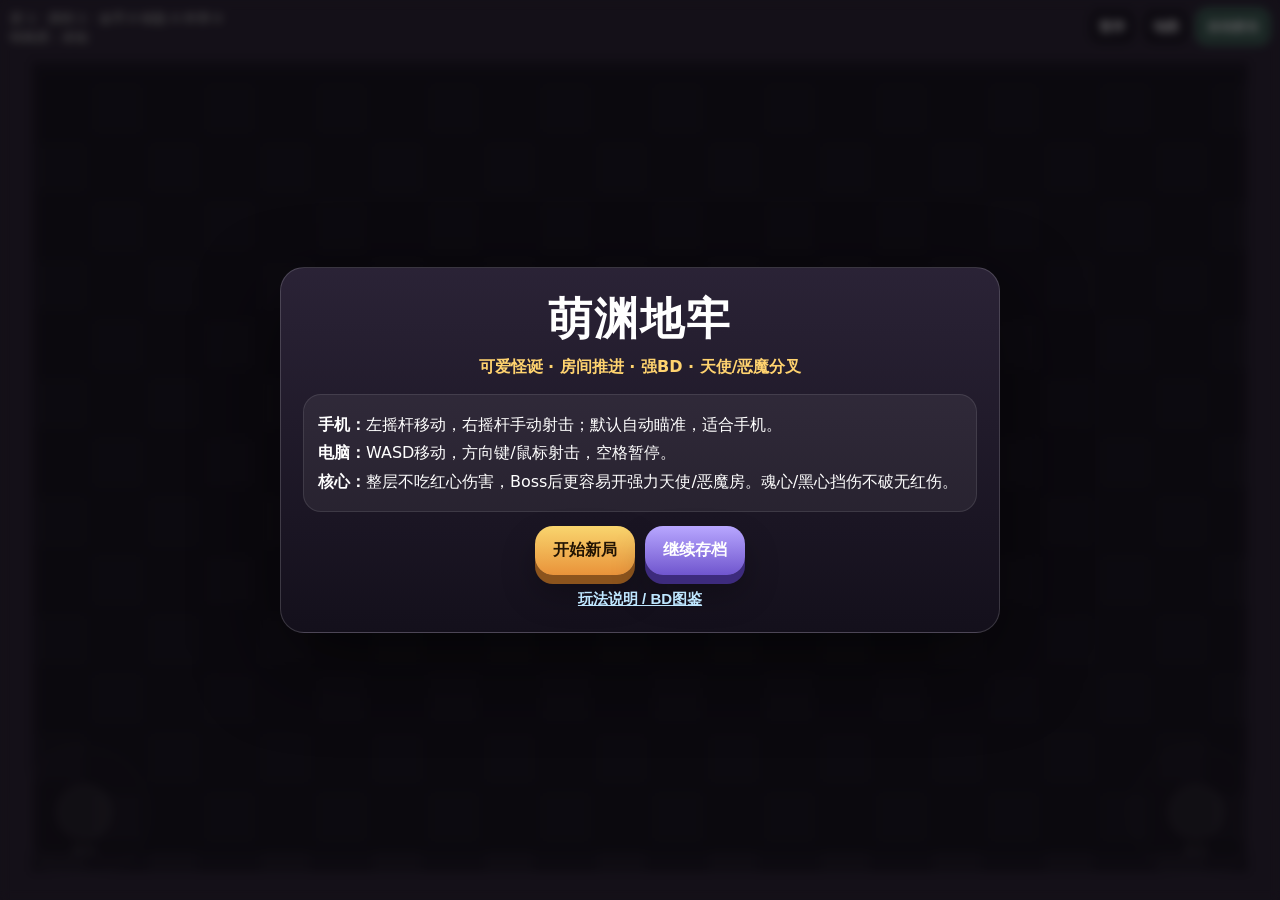
==== index.html @ 3e8f5dc8 "Add files via upload" ====
<!doctype html>
<html lang="zh-CN">
<head>
  <meta charset="utf-8" />
  <meta name="viewport" content="width=device-width,initial-scale=1,maximum-scale=1,user-scalable=no,viewport-fit=cover" />
  <meta name="theme-color" content="#171221" />
  <meta name="description" content="可爱怪诞地牢肉鸽射击网页游戏，手机和电脑都能玩。" />
  <title>萌渊地牢 Cute Abyss</title>
  <link rel="stylesheet" href="styles.css" />
  <link rel="manifest" href="manifest.webmanifest" />
</head>
<body>
  <div id="gameWrap">
    <canvas id="game" width="960" height="640" aria-label="Cute Abyss game canvas"></canvas>

    <div id="hud">
      <div class="hud-left">
        <div id="hearts" class="hearts"></div>
        <div id="statsLine">层 1 · 房间 1 · 金币 0 钥匙 0 炸弹 0</div>
        <div id="dealLine">特殊房：未知</div>
      </div>
      <div class="hud-right">
        <button id="btnPause" class="miniBtn">暂停</button>
        <button id="btnMap" class="miniBtn">地图</button>
        <button id="btnAuto" class="miniBtn active">自动射击</button>
      </div>
    </div>

    <div id="miniMap" class="miniMap hidden"></div>
    <div id="toast" class="toast hidden"></div>

    <div id="leftStick" class="stick"><div></div><span>移动</span></div>
    <div id="rightStick" class="stick"><div></div><span>射击</span></div>

    <div id="modal" class="modal">
      <div class="panel startPanel">
        <h1>萌渊地牢</h1>
        <p class="subtitle">可爱怪诞 · 房间推进 · 强BD · 天使/恶魔分叉</p>
        <div class="tips">
          <p><b>手机：</b>左摇杆移动，右摇杆手动射击；默认自动瞄准，适合手机。</p>
          <p><b>电脑：</b>WASD移动，方向键/鼠标射击，空格暂停。</p>
          <p><b>核心：</b>整层不吃红心伤害，Boss后更容易开强力天使/恶魔房。魂心/黑心挡伤不破无红伤。</p>
        </div>
        <div class="row">
          <button id="btnStart" class="bigBtn">开始新局</button>
          <button id="btnContinue" class="bigBtn secondary">继续存档</button>
        </div>
        <button id="btnGuide" class="linkBtn">玩法说明 / BD图鉴</button>
      </div>
    </div>
  </div>
  <script src="game.js"></script>
</body>
</html>
---- styles.css ----
*{box-sizing:border-box;-webkit-tap-highlight-color:transparent}html,body{margin:0;height:100%;overflow:hidden;background:#111018;color:#fff;font-family:system-ui,-apple-system,"Segoe UI",Roboto,"Noto Sans SC",Arial,sans-serif;touch-action:none;user-select:none}#gameWrap{position:fixed;inset:0;background:radial-gradient(circle at 50% 25%,#2a2034,#111018 65%);display:flex;align-items:center;justify-content:center}canvas{width:100vw;height:100vh;display:block;image-rendering:auto;background:#17121d}#hud{position:absolute;top:env(safe-area-inset-top,0);left:0;right:0;padding:8px 10px;display:flex;justify-content:space-between;gap:8px;pointer-events:none;text-shadow:0 2px 3px #000;z-index:5}.hud-left{display:flex;flex-direction:column;gap:3px;font-size:13px;line-height:1.2}.hearts{font-size:18px;letter-spacing:1px}.hud-right{display:flex;gap:6px;pointer-events:auto}.miniBtn{border:1px solid rgba(255,255,255,.2);background:rgba(15,12,20,.66);color:#fff;border-radius:12px;padding:8px 10px;font-weight:800;backdrop-filter:blur(8px)}.miniBtn.active{background:rgba(99,238,159,.30);border-color:rgba(142,255,185,.55)}.miniMap{position:absolute;right:10px;top:62px;width:140px;min-height:120px;background:rgba(10,8,14,.72);border:1px solid rgba(255,255,255,.18);border-radius:14px;padding:8px;z-index:6;display:grid;grid-template-columns:repeat(7,16px);grid-auto-rows:16px;gap:3px;backdrop-filter:blur(6px)}.miniRoom{border-radius:4px;background:#393044;border:1px solid #5a4c67}.miniRoom.current{background:#f8d16a;box-shadow:0 0 10px #f8d16a}.miniRoom.boss{background:#f06275}.miniRoom.treasure{background:#78d7ff}.miniRoom.shop{background:#ffd36f}.miniRoom.secret{background:#c79cff}.hidden{display:none!important}.toast{position:absolute;left:50%;top:70px;transform:translateX(-50%);max-width:88vw;padding:10px 14px;border-radius:999px;background:rgba(10,8,14,.78);border:1px solid rgba(255,255,255,.22);font-weight:800;z-index:20;text-align:center;box-shadow:0 10px 30px rgba(0,0,0,.28)}.stick{position:absolute;width:132px;height:132px;border-radius:50%;background:rgba(255,255,255,.06);border:2px solid rgba(255,255,255,.12);z-index:10;bottom:calc(22px + env(safe-area-inset-bottom,0));backdrop-filter:blur(6px);display:flex;align-items:center;justify-content:center;color:rgba(255,255,255,.55);font-size:12px;font-weight:900}.stick div{position:absolute;width:56px;height:56px;border-radius:50%;background:rgba(255,255,255,.28);border:2px solid rgba(255,255,255,.28);transform:translate(0,0)}.stick span{position:absolute;bottom:17px}.stick.active{background:rgba(255,255,255,.10);border-color:rgba(255,255,255,.26)}#leftStick{left:18px}#rightStick{right:18px}.modal{position:absolute;inset:0;background:rgba(5,4,8,.62);display:flex;align-items:center;justify-content:center;z-index:30;padding:16px;backdrop-filter:blur(5px)}.modal.hidden{display:none}.panel{width:min(720px,96vw);max-height:88vh;overflow:auto;border-radius:24px;background:linear-gradient(180deg,rgba(44,36,56,.96),rgba(20,16,28,.98));border:1px solid rgba(255,255,255,.16);box-shadow:0 30px 80px rgba(0,0,0,.5);padding:22px}.startPanel{text-align:center}.panel h1{margin:0;font-size:44px;letter-spacing:2px}.subtitle{margin:8px 0 16px;color:#ffd36f;font-weight:900}.tips{text-align:left;background:rgba(255,255,255,.06);border:1px solid rgba(255,255,255,.10);border-radius:18px;padding:12px 14px;margin:14px 0}.tips p{margin:7px 0;line-height:1.35}.row{display:flex;gap:10px;justify-content:center;flex-wrap:wrap}.bigBtn,.choiceBtn{border:none;border-radius:18px;padding:14px 18px;background:linear-gradient(180deg,#f9d56e,#e9933a);color:#221404;font-size:16px;font-weight:1000;box-shadow:0 9px 0 #8c541d,0 18px 34px rgba(0,0,0,.28)}.bigBtn:active,.choiceBtn:active{transform:translateY(4px);box-shadow:0 5px 0 #8c541d}.bigBtn.secondary{background:linear-gradient(180deg,#b8a7ff,#7056ce);color:#fff;box-shadow:0 9px 0 #3d2b7d,0 18px 34px rgba(0,0,0,.28)}.linkBtn{margin-top:14px;border:none;background:transparent;color:#bfe7ff;font-weight:900;text-decoration:underline;font-size:15px}.choices{display:grid;grid-template-columns:repeat(3,1fr);gap:12px;margin-top:14px}.choiceCard{border-radius:18px;background:rgba(255,255,255,.07);border:1px solid rgba(255,255,255,.13);padding:14px;min-height:178px;text-align:left;display:flex;flex-direction:column;gap:8px}.choiceCard h3{margin:0;font-size:18px}.choiceCard .q{font-size:12px;color:#ffd36f;font-weight:900}.choiceCard .d{font-size:13px;line-height:1.35;color:#eee;flex:1}.choiceCard .cost{font-weight:1000;color:#ff9aa7}.choiceCard.angel{background:linear-gradient(180deg,rgba(255,247,195,.12),rgba(255,255,255,.04));border-color:rgba(255,234,146,.34)}.choiceCard.devil{background:linear-gradient(180deg,rgba(255,77,92,.14),rgba(255,255,255,.04));border-color:rgba(255,82,100,.38)}.choiceBtn{width:100%;padding:10px 12px;border-radius:14px;font-size:14px}.smallText{font-size:12px;color:#cfc8d8;line-height:1.45}.guideGrid{display:grid;grid-template-columns:1fr 1fr;gap:12px;text-align:left}.guideBox{background:rgba(255,255,255,.06);border:1px solid rgba(255,255,255,.10);border-radius:16px;padding:12px}.guideBox h3{margin:0 0 8px}.itemList{max-height:260px;overflow:auto;font-size:12px;line-height:1.5}.danger{color:#ff8fa0}.holy{color:#fff1a8}.kbd{background:#342a40;border:1px solid #5d4f6c;border-radius:6px;padding:1px 5px;font-weight:900}@media (max-width:760px){.panel{padding:16px;border-radius:20px}.panel h1{font-size:34px}.choices{grid-template-columns:1fr}.choiceCard{min-height:auto}.guideGrid{grid-template-columns:1fr}.stick{width:116px;height:116px}.stick div{width:50px;height:50px}.hud-left{font-size:11px;max-width:58vw}.hearts{font-size:15px}.miniBtn{padding:7px 8px;font-size:12px}.miniMap{right:8px;top:72px}}
@media (pointer:fine){.stick{opacity:.22}.stick.active{opacity:.75}}
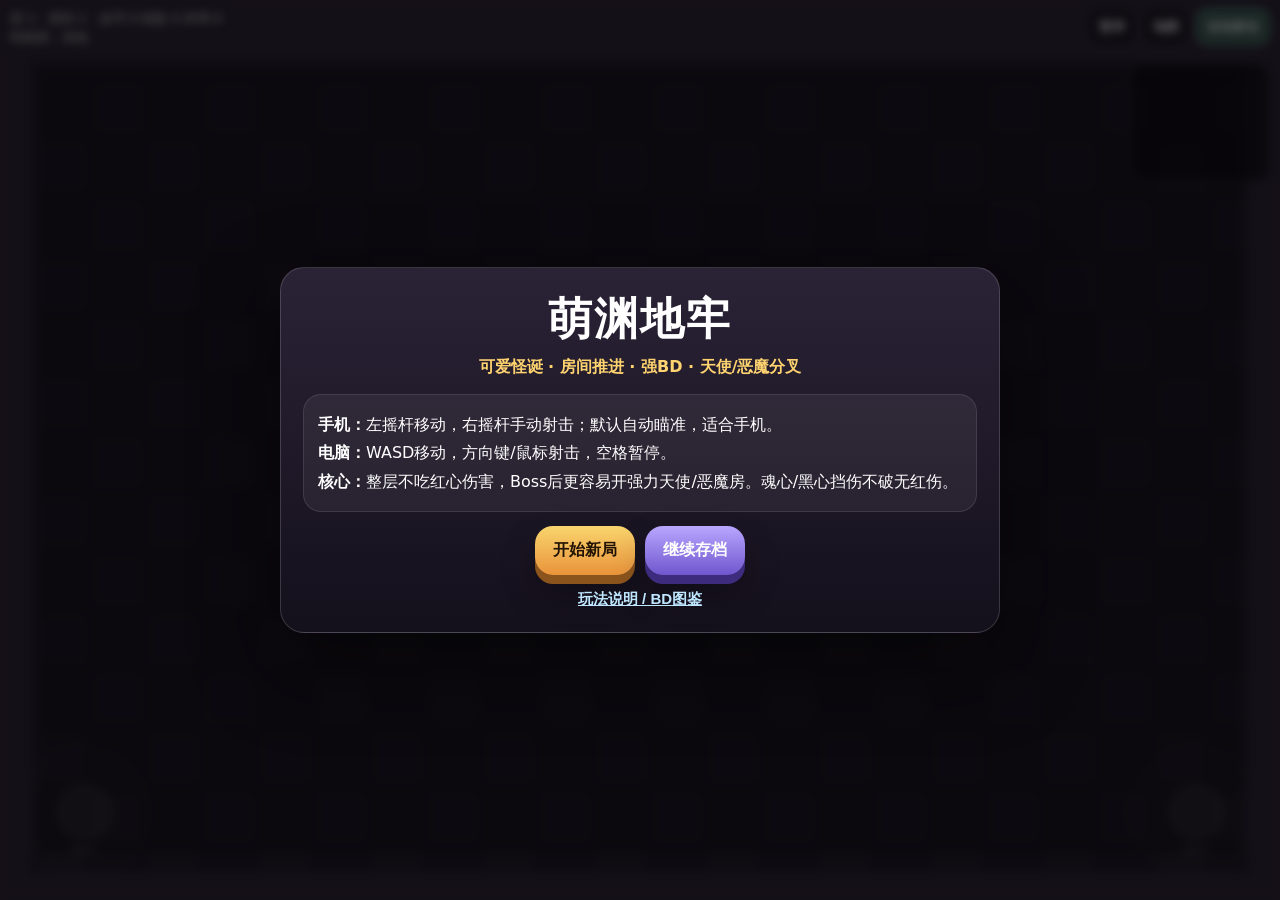
==== commit 8b8a0807: "Add files via upload" ====
--- a/index.html
+++ b/index.html
@@ -26,7 +26,7 @@
       </div>
     </div>
 
-    <div id="miniMap" class="miniMap hidden"></div>
+    <div id="miniMap" class="miniMap"></div>
     <div id="toast" class="toast hidden"></div>
 
     <div id="leftStick" class="stick"><div></div><span>移动</span></div>
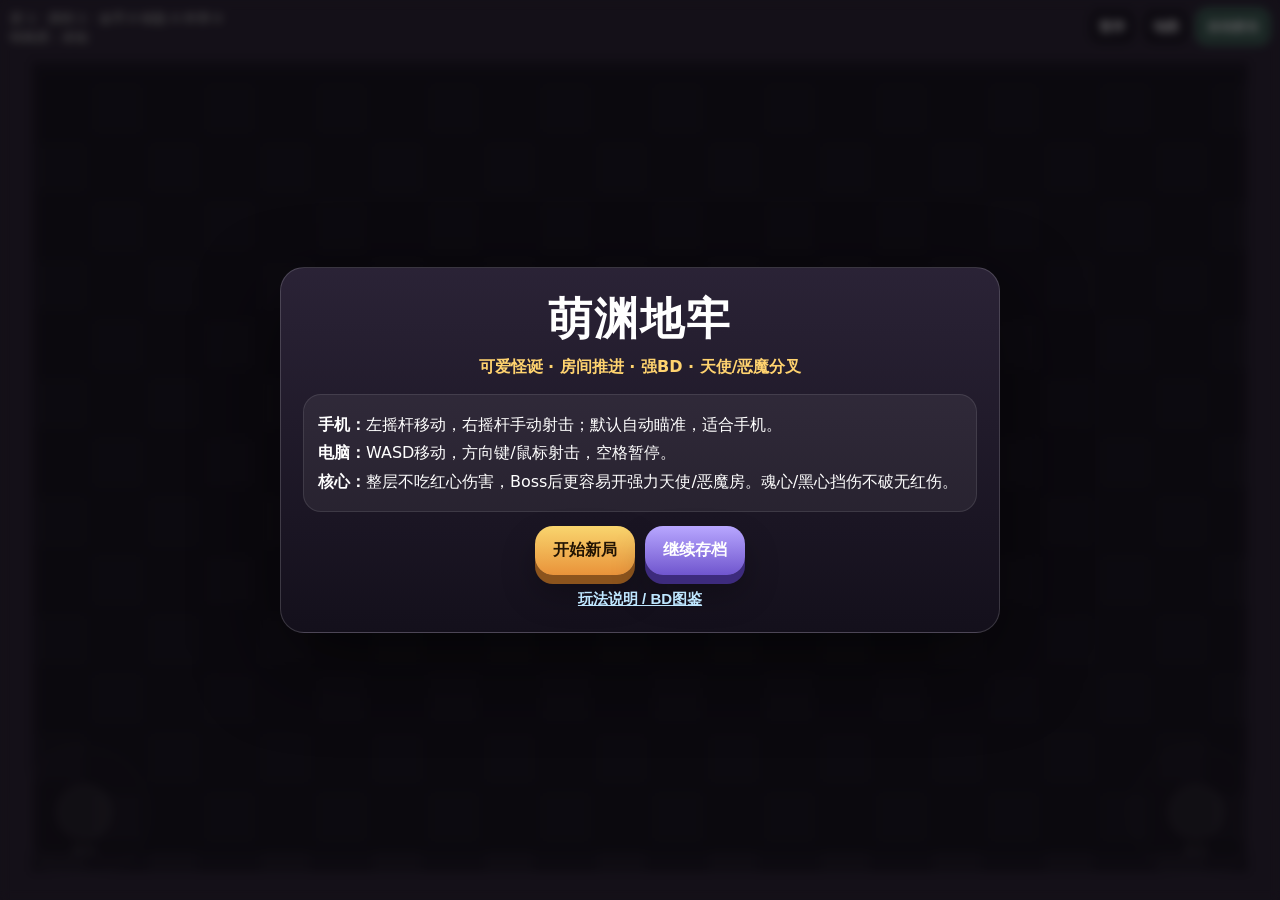
==== commit 2734969a: "Add files via upload" ====
--- a/index.html
+++ b/index.html
@@ -26,8 +26,9 @@
       </div>
     </div>
 
-    <div id="miniMap" class="miniMap"></div>
+    <div id="miniMap" class="miniMap hidden"></div>
     <div id="toast" class="toast hidden"></div>
+    <button id="btnNextRoom" class="nextRoomBtn hidden">进门 / 下一房间</button>
 
     <div id="leftStick" class="stick"><div></div><span>移动</span></div>
     <div id="rightStick" class="stick"><div></div><span>射击</span></div>
--- a/styles.css
+++ b/styles.css
@@ -1,2 +1,6 @@
 *{box-sizing:border-box;-webkit-tap-highlight-color:transparent}html,body{margin:0;height:100%;overflow:hidden;background:#111018;color:#fff;font-family:system-ui,-apple-system,"Segoe UI",Roboto,"Noto Sans SC",Arial,sans-serif;touch-action:none;user-select:none}#gameWrap{position:fixed;inset:0;background:radial-gradient(circle at 50% 25%,#2a2034,#111018 65%);display:flex;align-items:center;justify-content:center}canvas{width:100vw;height:100vh;display:block;image-rendering:auto;background:#17121d}#hud{position:absolute;top:env(safe-area-inset-top,0);left:0;right:0;padding:8px 10px;display:flex;justify-content:space-between;gap:8px;pointer-events:none;text-shadow:0 2px 3px #000;z-index:5}.hud-left{display:flex;flex-direction:column;gap:3px;font-size:13px;line-height:1.2}.hearts{font-size:18px;letter-spacing:1px}.hud-right{display:flex;gap:6px;pointer-events:auto}.miniBtn{border:1px solid rgba(255,255,255,.2);background:rgba(15,12,20,.66);color:#fff;border-radius:12px;padding:8px 10px;font-weight:800;backdrop-filter:blur(8px)}.miniBtn.active{background:rgba(99,238,159,.30);border-color:rgba(142,255,185,.55)}.miniMap{position:absolute;right:10px;top:62px;width:140px;min-height:120px;background:rgba(10,8,14,.72);border:1px solid rgba(255,255,255,.18);border-radius:14px;padding:8px;z-index:6;display:grid;grid-template-columns:repeat(7,16px);grid-auto-rows:16px;gap:3px;backdrop-filter:blur(6px)}.miniRoom{border-radius:4px;background:#393044;border:1px solid #5a4c67}.miniRoom.current{background:#f8d16a;box-shadow:0 0 10px #f8d16a}.miniRoom.boss{background:#f06275}.miniRoom.treasure{background:#78d7ff}.miniRoom.shop{background:#ffd36f}.miniRoom.secret{background:#c79cff}.hidden{display:none!important}.toast{position:absolute;left:50%;top:70px;transform:translateX(-50%);max-width:88vw;padding:10px 14px;border-radius:999px;background:rgba(10,8,14,.78);border:1px solid rgba(255,255,255,.22);font-weight:800;z-index:20;text-align:center;box-shadow:0 10px 30px rgba(0,0,0,.28)}.stick{position:absolute;width:132px;height:132px;border-radius:50%;background:rgba(255,255,255,.06);border:2px solid rgba(255,255,255,.12);z-index:10;bottom:calc(22px + env(safe-area-inset-bottom,0));backdrop-filter:blur(6px);display:flex;align-items:center;justify-content:center;color:rgba(255,255,255,.55);font-size:12px;font-weight:900}.stick div{position:absolute;width:56px;height:56px;border-radius:50%;background:rgba(255,255,255,.28);border:2px solid rgba(255,255,255,.28);transform:translate(0,0)}.stick span{position:absolute;bottom:17px}.stick.active{background:rgba(255,255,255,.10);border-color:rgba(255,255,255,.26)}#leftStick{left:18px}#rightStick{right:18px}.modal{position:absolute;inset:0;background:rgba(5,4,8,.62);display:flex;align-items:center;justify-content:center;z-index:30;padding:16px;backdrop-filter:blur(5px)}.modal.hidden{display:none}.panel{width:min(720px,96vw);max-height:88vh;overflow:auto;border-radius:24px;background:linear-gradient(180deg,rgba(44,36,56,.96),rgba(20,16,28,.98));border:1px solid rgba(255,255,255,.16);box-shadow:0 30px 80px rgba(0,0,0,.5);padding:22px}.startPanel{text-align:center}.panel h1{margin:0;font-size:44px;letter-spacing:2px}.subtitle{margin:8px 0 16px;color:#ffd36f;font-weight:900}.tips{text-align:left;background:rgba(255,255,255,.06);border:1px solid rgba(255,255,255,.10);border-radius:18px;padding:12px 14px;margin:14px 0}.tips p{margin:7px 0;line-height:1.35}.row{display:flex;gap:10px;justify-content:center;flex-wrap:wrap}.bigBtn,.choiceBtn{border:none;border-radius:18px;padding:14px 18px;background:linear-gradient(180deg,#f9d56e,#e9933a);color:#221404;font-size:16px;font-weight:1000;box-shadow:0 9px 0 #8c541d,0 18px 34px rgba(0,0,0,.28)}.bigBtn:active,.choiceBtn:active{transform:translateY(4px);box-shadow:0 5px 0 #8c541d}.bigBtn.secondary{background:linear-gradient(180deg,#b8a7ff,#7056ce);color:#fff;box-shadow:0 9px 0 #3d2b7d,0 18px 34px rgba(0,0,0,.28)}.linkBtn{margin-top:14px;border:none;background:transparent;color:#bfe7ff;font-weight:900;text-decoration:underline;font-size:15px}.choices{display:grid;grid-template-columns:repeat(3,1fr);gap:12px;margin-top:14px}.choiceCard{border-radius:18px;background:rgba(255,255,255,.07);border:1px solid rgba(255,255,255,.13);padding:14px;min-height:178px;text-align:left;display:flex;flex-direction:column;gap:8px}.choiceCard h3{margin:0;font-size:18px}.choiceCard .q{font-size:12px;color:#ffd36f;font-weight:900}.choiceCard .d{font-size:13px;line-height:1.35;color:#eee;flex:1}.choiceCard .cost{font-weight:1000;color:#ff9aa7}.choiceCard.angel{background:linear-gradient(180deg,rgba(255,247,195,.12),rgba(255,255,255,.04));border-color:rgba(255,234,146,.34)}.choiceCard.devil{background:linear-gradient(180deg,rgba(255,77,92,.14),rgba(255,255,255,.04));border-color:rgba(255,82,100,.38)}.choiceBtn{width:100%;padding:10px 12px;border-radius:14px;font-size:14px}.smallText{font-size:12px;color:#cfc8d8;line-height:1.45}.guideGrid{display:grid;grid-template-columns:1fr 1fr;gap:12px;text-align:left}.guideBox{background:rgba(255,255,255,.06);border:1px solid rgba(255,255,255,.10);border-radius:16px;padding:12px}.guideBox h3{margin:0 0 8px}.itemList{max-height:260px;overflow:auto;font-size:12px;line-height:1.5}.danger{color:#ff8fa0}.holy{color:#fff1a8}.kbd{background:#342a40;border:1px solid #5d4f6c;border-radius:6px;padding:1px 5px;font-weight:900}@media (max-width:760px){.panel{padding:16px;border-radius:20px}.panel h1{font-size:34px}.choices{grid-template-columns:1fr}.choiceCard{min-height:auto}.guideGrid{grid-template-columns:1fr}.stick{width:116px;height:116px}.stick div{width:50px;height:50px}.hud-left{font-size:11px;max-width:58vw}.hearts{font-size:15px}.miniBtn{padding:7px 8px;font-size:12px}.miniMap{right:8px;top:72px}}
 @media (pointer:fine){.stick{opacity:.22}.stick.active{opacity:.75}}
+
+/* 手机竖屏保险按钮：不靠找门，点一下直接进入可用房间 */
+.nextRoomBtn{position:absolute;left:50%;bottom:calc(168px + env(safe-area-inset-bottom,0));transform:translateX(-50%);z-index:18;border:2px solid rgba(255,255,255,.25);border-radius:999px;padding:13px 22px;background:linear-gradient(180deg,#ffde78,#e89531);color:#241304;font-size:17px;font-weight:1000;box-shadow:0 8px 0 #8f541d,0 18px 32px rgba(0,0,0,.34);text-shadow:none}.nextRoomBtn:active{transform:translateX(-50%) translateY(4px);box-shadow:0 4px 0 #8f541d,0 14px 24px rgba(0,0,0,.28)}
+@media (orientation:portrait){.nextRoomBtn{bottom:calc(154px + env(safe-area-inset-bottom,0));font-size:16px;padding:12px 19px}.miniMap{opacity:.86}.stick{bottom:calc(16px + env(safe-area-inset-bottom,0))}}
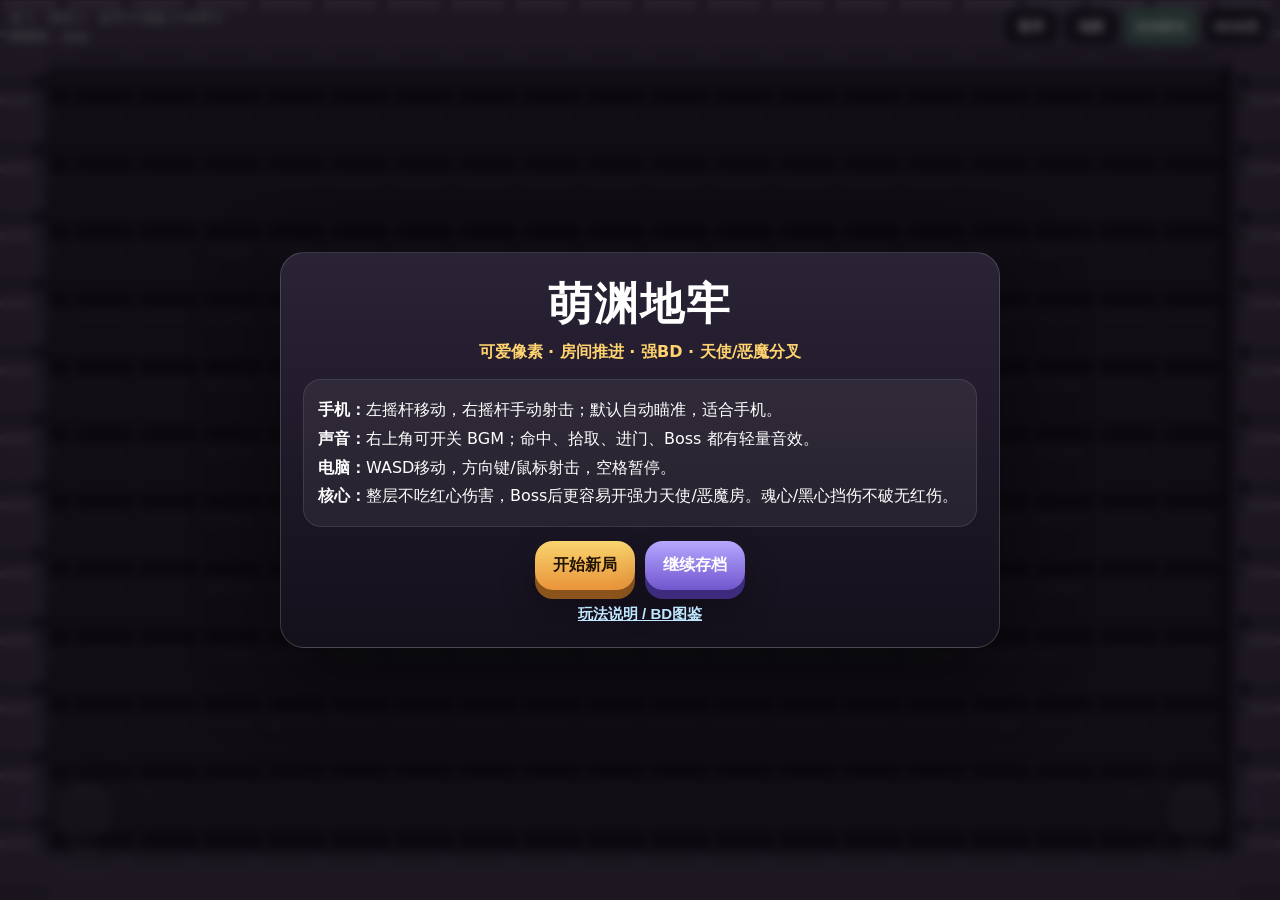
==== commit dffe2446: "Add files via upload" ====
--- a/index.html
+++ b/index.html
@@ -23,6 +23,7 @@
         <button id="btnPause" class="miniBtn">暂停</button>
         <button id="btnMap" class="miniBtn">地图</button>
         <button id="btnAuto" class="miniBtn active">自动射击</button>
+        <button id="btnMusic" class="miniBtn">BGM关</button>
       </div>
     </div>
 
@@ -36,9 +37,10 @@
     <div id="modal" class="modal">
       <div class="panel startPanel">
         <h1>萌渊地牢</h1>
-        <p class="subtitle">可爱怪诞 · 房间推进 · 强BD · 天使/恶魔分叉</p>
+        <p class="subtitle">可爱像素 · 房间推进 · 强BD · 天使/恶魔分叉</p>
         <div class="tips">
           <p><b>手机：</b>左摇杆移动，右摇杆手动射击；默认自动瞄准，适合手机。</p>
+          <p><b>声音：</b>右上角可开关 BGM；命中、拾取、进门、Boss 都有轻量音效。</p>
           <p><b>电脑：</b>WASD移动，方向键/鼠标射击，空格暂停。</p>
           <p><b>核心：</b>整层不吃红心伤害，Boss后更容易开强力天使/恶魔房。魂心/黑心挡伤不破无红伤。</p>
         </div>
--- a/styles.css
+++ b/styles.css
@@ -4,3 +4,7 @@
 /* 手机竖屏保险按钮：不靠找门，点一下直接进入可用房间 */
 .nextRoomBtn{position:absolute;left:50%;bottom:calc(168px + env(safe-area-inset-bottom,0));transform:translateX(-50%);z-index:18;border:2px solid rgba(255,255,255,.25);border-radius:999px;padding:13px 22px;background:linear-gradient(180deg,#ffde78,#e89531);color:#241304;font-size:17px;font-weight:1000;box-shadow:0 8px 0 #8f541d,0 18px 32px rgba(0,0,0,.34);text-shadow:none}.nextRoomBtn:active{transform:translateX(-50%) translateY(4px);box-shadow:0 4px 0 #8f541d,0 14px 24px rgba(0,0,0,.28)}
 @media (orientation:portrait){.nextRoomBtn{bottom:calc(154px + env(safe-area-inset-bottom,0));font-size:16px;padding:12px 19px}.miniMap{opacity:.86}.stick{bottom:calc(16px + env(safe-area-inset-bottom,0))}}
+
+/* 素材包风格版：像素精灵表显示更清楚 */
+canvas{image-rendering:pixelated;image-rendering:crisp-edges}.hud-right{flex-wrap:wrap;justify-content:flex-end}.miniBtn{min-width:54px}
+@media (max-width:760px){.hud-right{max-width:42vw}.miniBtn{font-size:11px;padding:6px 7px;min-width:auto}.toast{top:86px}}
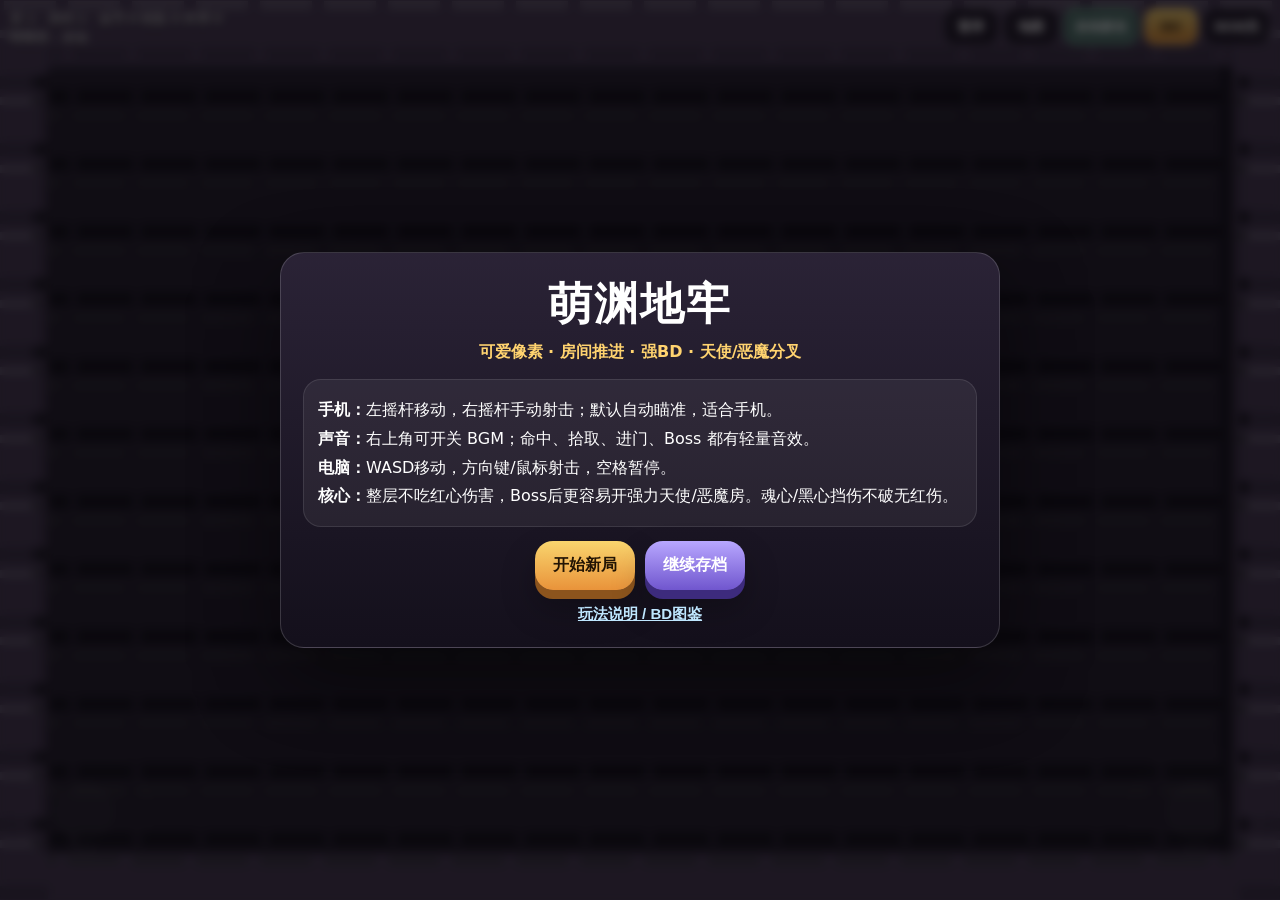
==== commit 35503a33: "Add files via upload" ====
--- a/index.html
+++ b/index.html
@@ -23,12 +23,15 @@
         <button id="btnPause" class="miniBtn">暂停</button>
         <button id="btnMap" class="miniBtn">地图</button>
         <button id="btnAuto" class="miniBtn active">自动射击</button>
+        <button id="btnBag" class="miniBtn bdMiniBtn">BD</button>
         <button id="btnMusic" class="miniBtn">BGM关</button>
       </div>
     </div>
 
     <div id="miniMap" class="miniMap hidden"></div>
     <div id="toast" class="toast hidden"></div>
+    <div id="itemDock" class="itemDock hidden"></div>
+    <button id="btnBagFloat" class="bagFloatBtn hidden">🎒<br><b>查看BD</b></button>
     <button id="btnNextRoom" class="nextRoomBtn hidden">进门 / 下一房间</button>
 
     <div id="leftStick" class="stick"><div></div><span>移动</span></div>
--- a/styles.css
+++ b/styles.css
@@ -8,3 +8,13 @@
 /* 素材包风格版：像素精灵表显示更清楚 */
 canvas{image-rendering:pixelated;image-rendering:crisp-edges}.hud-right{flex-wrap:wrap;justify-content:flex-end}.miniBtn{min-width:54px}
 @media (max-width:760px){.hud-right{max-width:42vw}.miniBtn{font-size:11px;padding:6px 7px;min-width:auto}.toast{top:86px}}
+
+
+/* 透明摇杆 + BD显示 */
+.itemDock{position:absolute;left:10px;right:10px;top:78px;display:flex;gap:6px;flex-wrap:nowrap;overflow-x:auto;padding:6px 2px;z-index:7;pointer-events:none;scrollbar-width:none}.itemDock::-webkit-scrollbar{display:none}.itemChip{width:40px;height:40px;flex:0 0 auto;border-radius:12px;border:1px solid rgba(255,255,255,.18);background:linear-gradient(180deg,rgba(255,255,255,.12),rgba(255,255,255,.04));box-shadow:0 8px 18px rgba(0,0,0,.22);display:flex;align-items:center;justify-content:center;position:relative;backdrop-filter:blur(6px)}.itemChip .sym{font-size:20px;filter:drop-shadow(0 1px 1px rgba(0,0,0,.5))}.itemChip .tier{position:absolute;right:3px;bottom:2px;font-size:10px;font-weight:900;color:#ffe08a}.itemChip.angel{background:linear-gradient(180deg,rgba(255,244,181,.28),rgba(255,255,255,.06))}.itemChip.devil{background:linear-gradient(180deg,rgba(255,93,121,.24),rgba(255,255,255,.05))}.itemChip.boss{background:linear-gradient(180deg,rgba(255,168,92,.26),rgba(255,255,255,.04))}.itemChip.shop{background:linear-gradient(180deg,rgba(122,215,255,.24),rgba(255,255,255,.05))}.bagGrid{display:grid;grid-template-columns:repeat(2,1fr);gap:10px}.bagCard{display:flex;gap:10px;align-items:flex-start;background:rgba(255,255,255,.06);border:1px solid rgba(255,255,255,.10);border-radius:16px;padding:10px}.bagCard .itemChip{width:50px;height:50px;pointer-events:none}.bagMeta h4{margin:0 0 4px;font-size:16px}.bagMeta .d{font-size:12px;line-height:1.45;color:#e8e0ef}.bagMeta .q{font-size:11px;color:#ffd36f;font-weight:900;margin-bottom:4px}.bagTop{display:flex;justify-content:space-between;gap:8px;align-items:center;margin-bottom:10px}.bagStats{font-size:12px;color:#ddd}.stick{background:rgba(255,255,255,.025)!important;border-color:rgba(255,255,255,.09)!important;backdrop-filter:none}.stick div{background:rgba(255,255,255,.12)!important;border-color:rgba(255,255,255,.18)!important}.stick span{opacity:.42}.stick.active{background:rgba(255,255,255,.04)!important;border-color:rgba(255,255,255,.16)!important}@media (max-width:760px){.itemDock{top:92px;left:8px;right:8px}.itemChip{width:36px;height:36px;border-radius:10px}.itemChip .sym{font-size:18px}.bagGrid{grid-template-columns:1fr}.stick{width:108px;height:108px;opacity:.55}.stick div{width:46px;height:46px}.stick span{display:none}}
+/* 以撒式BD背包 / 图鉴页增强 */
+.choiceIcon{display:flex;justify-content:center;margin-bottom:7px}.choiceCard{text-align:center}.choiceCard .d,.choiceCard .cost{text-align:left}.bagTabs{display:flex;gap:8px;flex-wrap:wrap;margin:10px 0 14px}.tabBtn{border:1px solid rgba(255,255,255,.18);border-radius:999px;background:rgba(255,255,255,.06);color:#fff;padding:9px 13px;font-weight:900}.tabBtn.active{background:linear-gradient(180deg,#ffd870,#e89531);color:#241304;border-color:rgba(255,255,255,.35)}.statPanel{display:grid;grid-template-columns:1fr 1fr;gap:8px}.statRow{display:flex;justify-content:space-between;gap:12px;background:rgba(255,255,255,.06);border:1px solid rgba(255,255,255,.10);border-radius:14px;padding:10px 12px}.statRow b{color:#ffe08a}.statRow span{text-align:right;color:#f4ecff}.flagWrap{display:flex;gap:7px;flex-wrap:wrap}.flagPill{border:1px solid rgba(255,255,255,.15);background:rgba(255,255,255,.07);border-radius:999px;padding:5px 8px;font-size:12px;font-weight:800;color:#dff5ff}.codexGrid{display:grid;grid-template-columns:repeat(2,1fr);gap:8px;margin-bottom:14px}.codexCell{display:flex;gap:10px;align-items:flex-start;background:rgba(255,255,255,.055);border:1px solid rgba(255,255,255,.10);border-radius:14px;padding:9px}.codexCell b{font-size:14px}.codexCell p{margin:3px 0 0;font-size:11px;line-height:1.35;color:#ddd}.codexCell.angel{border-color:rgba(255,238,150,.25)}.codexCell.devil{border-color:rgba(255,105,128,.28)}.itemChip{image-rendering:pixelated}.itemChip .sym{font-weight:1000}@media (max-width:760px){.bagTop{display:block}.bagStats{margin-top:6px}.statPanel,.codexGrid{grid-template-columns:1fr}.tabBtn{flex:1;padding:9px 8px}.codexCell .itemChip{width:42px;height:42px}.codexCell p{font-size:10.5px}.statRow{font-size:12px;padding:9px}}
+
+
+/* V6：BD查看按钮强制固定显示，避免被手机竖屏HUD挤掉 */
+.bagFloatBtn{position:absolute;right:10px;top:42%;transform:translateY(-50%);z-index:22;border:2px solid rgba(255,255,255,.28);border-radius:18px;padding:10px 8px;min-width:72px;background:linear-gradient(180deg,rgba(255,220,110,.96),rgba(230,145,45,.96));color:#241304;font-size:13px;font-weight:1000;box-shadow:0 7px 0 #8f541d,0 18px 32px rgba(0,0,0,.38);text-shadow:none;line-height:1.15}.bagFloatBtn b{font-size:13px}.bagFloatBtn:active{transform:translateY(calc(-50% + 4px));box-shadow:0 3px 0 #8f541d,0 12px 24px rgba(0,0,0,.3)}.bdMiniBtn{background:linear-gradient(180deg,rgba(255,220,110,.88),rgba(230,145,45,.88))!important;color:#241304!important;border-color:rgba(255,255,255,.35)!important}.itemDock{top:88px;left:8px;right:90px;max-height:48px;pointer-events:auto}.itemDock .itemChip{box-shadow:0 5px 14px rgba(0,0,0,.32)}@media (orientation:portrait){.bagFloatBtn{right:8px;top:38%;min-width:68px;padding:9px 7px}.itemDock{top:106px;right:82px}.hud-left{max-width:62vw}.hud-right{max-width:36vw}.miniBtn{font-size:10.5px;padding:6px 6px}}@media (max-width:430px){.bagFloatBtn{top:36%;min-width:64px;font-size:12px}.bagFloatBtn b{font-size:12px}.itemDock{right:78px}.hud-left{max-width:64vw}.hud-right{max-width:34vw}.miniBtn{font-size:10px;padding:5px 5px}}
